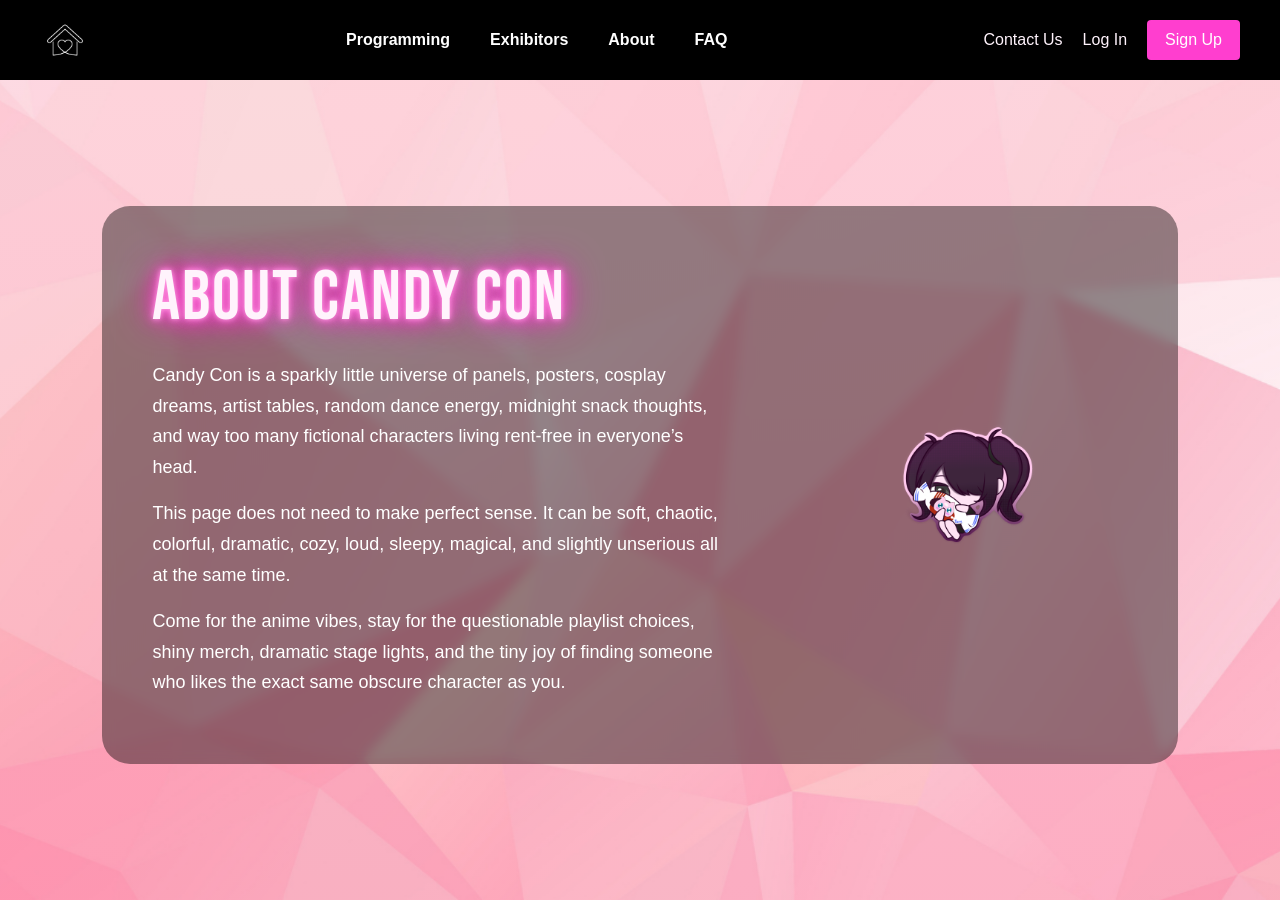
==== about.html @ 61c30eec "added all related files & assets" ====
<!DOCTYPE html>
<html lang="en">
<head>
  <meta charset="UTF-8">
  <meta name="viewport" content="width=device-width, initial-scale=1.0">
  <title>About Candy Con</title>

  <!-- bootstrap -->
  <link href="https://cdn.jsdelivr.net/npm/bootstrap@5.3.2/dist/css/bootstrap.min.css" rel="stylesheet">

  <!-- google font -->
  <link href="https://fonts.googleapis.com/css2?family=Bebas+Neue&display=swap" rel="stylesheet">

  <!-- custom CSS -->
  <link rel="stylesheet" href="style.css">
  <link rel="icon" type="image/png" href="assets/favicon.png">
</head>

<body class="about-page">

<header class="top-bar">
  <!-- left side -->
<div class="left-section">
  <a href="index.html">
    <img src="assets/home.png" alt="Back to Candy Con Home" class="logo home-logo">
  </a>
</div>
  
  <nav class="main-menu">
		<a href="https://www.anime-expo.org/programming/" target="_blank">Programming</a>
		<a href="exhibitors.html">Exhibitors</a>
		<a href="about.html">About</a>
		<a href="faq.html">FAQ</a>
	</nav>

  <!-- right side -->
  <div class="utility-menu">
    <span class="utility-item">Contact Us</span>
    <span class="utility-item">Log In</span>
    <button class="utility-button">Sign Up</button>
  </div>
</header>

<main class="about-main">
  <section class="about-content">
    <div class="about-text">
      <h1>About Candy Con</h1>
      <p>
        Candy Con is a sparkly little universe of panels, posters, cosplay dreams,
        artist tables, random dance energy, midnight snack thoughts, and way too many
        fictional characters living rent-free in everyone’s head.
      </p>
      <p>
        This page does not need to make perfect sense. It can be soft, chaotic,
        colorful, dramatic, cozy, loud, sleepy, magical, and slightly unserious all
        at the same time.
      </p>
      <p>
        Come for the anime vibes, stay for the questionable playlist choices, shiny
        merch, dramatic stage lights, and the tiny joy of finding someone who likes
        the exact same obscure character as you.
      </p>
    </div>

    <div class="about-image-area">
      <img src="assets/favicon.png" alt="Irene Con Icon" class="about-circle-img">
    </div>
  </section>
</main>

<!-- Bootstrap JS-->
<script src="https://cdn.jsdelivr.net/npm/bootstrap@5.3.2/dist/js/bootstrap.bundle.min.js"></script>

</body>
</html>
---- style.css ----
* {box-sizing: border-box;}

html, body {
  margin: 0;
  padding: 0;
  overflow-x: hidden;
}

body {
  background-color: #111;
  color: white;
  font-family: Arial, sans-serif;
}

img {
  max-width: 100%;
  height: auto;
}


h1, h2 {
  font-family: 'Bebas Neue', sans-serif;
  letter-spacing: 2px;
  color: #fff3fc; /* light pink */
  text-shadow: 
    0 0 5px #ff9de2,
    0 0 10px #ff6fd8,
    0 0 20px #ff3ecf,
    0 0 40px #ff00c8;
}

p {
  line-height: 1.6;
}

.home-logo {
  cursor: pointer;
  object-fit: contain;
  transition: transform 0.2s ease, filter 0.2s ease;
}

.home-logo:hover {
  transform: scale(1.08);
  filter: drop-shadow(0 0 10px rgba(255, 210, 235, 0.9));
}

.carousel-caption {
	/* dark translucent box too make the white font stand out */
	background: rgba(0, 0, 0, 0.6); 
	padding: 25px 40px;
	border-radius: 15px;
	max-width: 600px;
	margin: auto;
}

.carousel-caption .btn {
	padding: 12px 28px;
	font-weight: bold;
	border-radius: 25px;
	transition: all 0.3s ease;
}

.carousel-caption .btn:hover {transform: scale(1.08);}

/* desktop layout */
.main-container{
	display: flex;
	gap: 20px;
	padding: 20px;
}

.left, .right {
	width: 20%;
	padding: 20px;
	background: #eee;
	color: black;
}

.content {
	width: 60%;
	padding: 20px;
	background: #ddd;
	color: black;
}

/* top navigation bar */
.top-bar {
	display: flex;
	justify-content: space-between;
	align-items: center;
	padding: 15px 40px;
	background-color: #000;
}

.logo {
	height: 50px;
	border-radius: 6px;
}

.left-section {
	display: flex;
	align-items: center;
	gap: 40px; /*spacing between logo & menu */
}

.main-menu{
	display: flex;
	gap: 40px;
}
.main-menu a {
	text-decoration: none;
	color: white;
	font-weight: 700;
	transition: all 0.3s ease;
}

/* Prevent visited links change color */
.main-menu a:visited {color: white;}

.main-menu a:hover {
	color: #ff3ecf;
	text-decoration: none;
	transform: translateY(-3px);
}

.utility-menu {
	display: flex;
	align-items: center;
	gap: 20px;
}

.utility-item {
	cursor: pointer;
	color: #fff3fc;
	transition: all 0.3s ease;
}

.utility-item:hover {
	text-decoration: underline;
	color: #fa4887;
}

/* Button styling */
.utility-button {
	background-color: #ff3ecf;
	color: white;
	border: none;
	padding: 8px 18px;
	border-radius: 4px;
	cursor: pointer;
	transition: all 0.3s ease;
}

/* Button hover */
.utility-button:hover {
	background-color: #d62bb0;
	transform: scale(1.05);
}


/* tablet*/
@media (max-width: 1024px) {

	.main-container {
		flex-direction: column;
	}

	.left, .content, .right {
		width: 100%;
	}

	.left {order: 1;}
	.content {order: 2;}
	.right {order: 3;}
  
  /* Header adjusts */
	.top-header {
		flex-direction: column;
		gap: 10px;
	}

	.main-nav a {margin: 0 10px;}
  
	p{ font-size: 16px;}
}

/* mobile */
@media (max-width: 600px) {

  h1 {font-size: 26px;}
  h2 {font-size: 20px;}
  
  p{
	  font-size: 15px;
	  line-height: 1.5;
	  text-align: center;
  }

  .carousel-caption {
    bottom: 10%;
  }
  
  /* hide sidebars*/
  .left, .right {
    display: none;   
  }

  .content {
    width: 100%;
    padding: 15px;
  }

  nav, footer {
    font-size: 14px;
    padding: 10px;
  }
  
  /* Header adjustments */
	.logo {
		height: 45px;
	}

	.site-title {
		font-size: 22px;
	}

	.main-nav {
		display: flex;
		flex-direction: column;
		align-items: center;
	}
  
	.main-nav a {
		margin: 5px 0;
	}
	
	.hero-cards {
		flex-direction: column;
		align-items: center;
	}
	
	.hero-card p {
        font-size: 1rem;
    }
	
	.accordion-section {
		padding: 30px 20px;
	}

	.accordion-section h3 {
		font-size: 1.8rem;
	}

	.accordion-section p {
		font-size: 1rem;
	}
  
}

/* hero-cards for desktop default */
.hero-card {
	display: flex;
	width: 280px;
	flex-direction: column;
	align-items: center;
	justify-content: center;
	text-align: center;
	cursor: pointer;
    transition: all 0.3s ease;
}

.hero-card:hover{
	transform: translateY(-10px);
}

.hero-card p{
	font-size: 1.3rem;
	font-weight: 400;
	line-height: 1.5;
}
 
.hero-cards {
	display: flex;
	justify-content: center;
	align-items: stretch; /* ensures equal height */
	gap: 40px;
	padding: 60px 20px;
	background: #e7c9da;   
}

.hero-cards input{ display: none;}
  
.hero-card img {
	width: 160px;      
	height: 160px;/* force square alignment */
	object-fit: contain;
	margin-bottom: 20px;
}

.stat{
	font-family: 'Bebas Neue', sans-serif;
	font-size: 2.8rem;
	font-weight: 700;
	color: #fa4887; /*matches the icon color */
	margin-bottom: 10px;
}

.accordion-section{
	width: 100%;
	background: white;
	padding: 40px;
	text-align: center;
}
.detail {
    display: none;
    max-width: 700px;
    margin: auto;
    color: #333;
}

#attendees:checked ~ .accordion-section #attendees-detail {display: block;}

#vendors:checked ~ .accordion-section #vendors-detail {display: block;}

#events:checked ~ .accordion-section #events-detail {display: block;}

.accordion-section h3 {
	font-family: 'Bebas Neue', sans-serif;
	font-size: 2.2rem; 
	font-weight: 700;
	color: #fa4887;
	margin-bottom: 15px;
}

.accordion-section p {
	font-size: 1.15rem;
	line-height: 1.8;
	color: #444;
	max-width: 750px;
	margin: 0 auto;
	letter-spacing: 0.5px;
}

/* ==================== About Page ==================== */

.about-page {
  min-height: 100vh;
  background-image:
    linear-gradient(rgba(255, 230, 242, 0.25), rgba(255, 190, 220, 0.25)),
    url("assets/about_bg.png");
  background-size: cover;
  background-position: center;
  background-repeat: no-repeat;
  color: white;
}

.about-main {
  min-height: calc(100vh - 90px);
  display: flex;
  align-items: center;
  justify-content: center;
  padding: 80px 8%;
}

.about-content {
  width: 100%;
  max-width: 1150px;
  display: flex;
  align-items: center;
  justify-content: space-between;
  gap: 60px;
  padding: 50px;
  border-radius: 28px;
  background: rgba(0, 0, 0, 0.42);
  backdrop-filter: blur(6px);
}

.about-text {
  flex: 1;
}

.about-text h1 {
  font-family: "Bebas Neue", sans-serif;
  font-size: 70px;
  letter-spacing: 2px;
  margin-bottom: 20px;
}

.about-text p {
  font-size: 18px;
  line-height: 1.7;
  margin-bottom: 16px;
}

.about-image-area {
  flex: 0 0 340px;
  display: flex;
  justify-content: center;
  align-items: center;
}

.about-circle {
  width: 300px;
  height: 300px;
  border-radius: 50%;
  background: radial-gradient(circle at 35% 30%, #fff7fb, #ffd1e6 45%, #f7a8c8 100%);
  display: flex;
  justify-content: center;
  align-items: center;
  box-shadow: 0 18px 45px rgba(255, 160, 200, 0.45);
  border: 5px solid rgba(255, 255, 255, 0.75);
}

.about-circle-img {
  width: 190px;
  height: 190px;
  object-fit: contain;
  border-radius: 50%;
}

@media (max-width: 850px) {
  .about-content {
    flex-direction: column-reverse;
    text-align: center;
    padding: 35px 25px;
  }

  .about-text h1 {
    font-size: 52px;
  }

  .about-image-area {
    flex: none;
  }

  .about-circle {
    width: 230px;
    height: 230px;
  }

  .about-circle-img {
    width: 145px;
    height: 145px;
  }
}

/* ==================== FAQ Page ==================== */

.faq-page {
  min-height: 100vh;
  background-image:
    linear-gradient(rgba(255, 225, 240, 0.25), rgba(90, 0, 45, 0.4)),
    url("assets/about_bg.png");
  background-size: cover;
  background-position: center;
  background-repeat: no-repeat;
  color: white;
}

.faq-main {
  min-height: calc(100vh - 90px);
  display: flex;
  justify-content: center;
  align-items: flex-start;
  padding: 80px 8%;
}

.faq-box {
  width: 100%;
  max-width: 950px;
  padding: 45px;
  border-radius: 28px;
  background: rgba(0, 0, 0, 0.42);
  backdrop-filter: blur(6px);
}

.faq-box h1 {
  font-family: "Bebas Neue", sans-serif;
  font-size: 76px;
  letter-spacing: 3px;
  text-align: center;
  margin-bottom: 10px;
}

.faq-intro {
  text-align: center;
  font-size: 18px;
  margin-bottom: 35px;
  color: #fff4fa;
}

.faq-list {
  display: flex;
  flex-direction: column;
  gap: 18px;
}

.faq-item {
  border-radius: 18px;
  overflow: hidden;
  border: 2px solid rgba(255, 255, 255, 0.9);
  background: linear-gradient(135deg, #7a0038, #c21868 50%, #ff7eb8);
  box-shadow:
    0 0 12px rgba(255, 210, 235, 0.75),
    0 0 25px rgba(255, 90, 170, 0.5),
    0 12px 28px rgba(0, 0, 0, 0.35);
}

.faq-item summary {
  cursor: pointer;
  list-style: none;
  padding: 20px 24px;
  font-size: 20px;
  font-weight: 700;
  color: white;
  position: relative;
}

.faq-item summary::-webkit-details-marker {
  display: none;
}

.faq-item summary::after {
  content: "+";
  position: absolute;
  right: 24px;
  top: 50%;
  transform: translateY(-50%);
  font-size: 28px;
  font-weight: 700;
  color: #fff7fb;
  text-shadow: 0 0 10px rgba(255, 255, 255, 0.9);
}

.faq-item[open] summary::after {
  content: "−";
}

.faq-answer {
  margin: 0 18px 18px;
  padding: 18px 22px;
  border-radius: 14px;
  background: rgba(255, 244, 250, 0.95);
  color: #5f1538;
  border: 1px solid rgba(255, 255, 255, 0.9);
  box-shadow: inset 0 0 14px rgba(255, 150, 205, 0.35);
}

.faq-answer p {
  margin: 0;
  line-height: 1.6;
}

.faq-item:hover {
  transform: translateY(-2px);
  box-shadow:
    0 0 16px rgba(255, 230, 245, 0.95),
    0 0 34px rgba(255, 90, 170, 0.7),
    0 14px 32px rgba(0, 0, 0, 0.4);
}

@media (max-width: 750px) {
  .faq-main {
    padding: 50px 5%;
  }

  .faq-box {
    padding: 30px 20px;
  }

  .faq-box h1 {
    font-size: 56px;
  }

  .faq-item summary {
    font-size: 17px;
    padding: 18px 48px 18px 18px;
  }
}

/* ==================== Exhibitors Page ==================== */

.exhibitors-page {
  min-height: 100vh;
  background-image:
    linear-gradient(rgba(255, 225, 240, 0.25), rgba(90, 0, 45, 0.42)),
    url("assets/about_bg.png");
  background-size: cover;
  background-position: center;
  background-repeat: no-repeat;
  color: white;
}

.exhibitors-main {
  min-height: calc(100vh - 90px);
  display: flex;
  justify-content: center;
  align-items: flex-start;
  padding: 80px 8%;
}

.exhibitors-box {
  width: 100%;
  max-width: 1100px;
  padding: 45px;
  border-radius: 30px;
  background: rgba(0, 0, 0, 0.42);
  backdrop-filter: blur(6px);
}

.exhibitors-box h1 {
  font-family: "Bebas Neue", sans-serif;
  font-size: 76px;
  letter-spacing: 3px;
  text-align: center;
  margin-bottom: 10px;
}

.exhibitors-intro {
  text-align: center;
  font-size: 18px;
  margin-bottom: 40px;
  color: #fff4fa;
}

.exhibitor-grid {
  display: grid;
  grid-template-columns: repeat(2, 1fr);
  gap: 34px;
}

.exhibitor-card {
  padding: 28px;
  border-radius: 26px;
  background: linear-gradient(135deg, rgba(122, 0, 56, 0.92), rgba(194, 24, 104, 0.9), rgba(255, 126, 184, 0.85));
  border: 2px solid rgba(255, 255, 255, 0.9);
  box-shadow:
    0 0 14px rgba(255, 220, 240, 0.85),
    0 0 32px rgba(255, 90, 170, 0.55),
    0 14px 34px rgba(0, 0, 0, 0.42);
  text-align: center;
  transition: transform 0.25s ease, box-shadow 0.25s ease;
}

.exhibitor-card:hover {
  transform: translateY(-6px);
  box-shadow:
    0 0 20px rgba(255, 240, 250, 1),
    0 0 44px rgba(255, 90, 170, 0.8),
    0 18px 40px rgba(0, 0, 0, 0.48);
}

.exhibitor-img-wrap {
  width: 190px;
  height: 190px;
  margin: 0 auto 22px;
  border-radius: 50%;
  background: radial-gradient(circle at 35% 30%, #fff8fc, #ffd3e8 45%, #f7a1c6 100%);
  display: flex;
  justify-content: center;
  align-items: center;
  border: 5px solid rgba(255, 255, 255, 0.85);
  box-shadow: 0 10px 28px rgba(255, 170, 210, 0.55);
}

.exhibitor-img {
  width: 155px;
  height: 155px;
  object-fit: cover;
  border-radius: 50%;
}

.exhibitor-info h2 {
  font-family: "Bebas Neue", sans-serif;
  font-size: 38px;
  letter-spacing: 1.5px;
  margin-bottom: 8px;
}

.exhibitor-tag {
  font-weight: 700;
  color: #ffe7f3;
  margin-bottom: 14px;
}

.exhibitor-info p {
  line-height: 1.6;
  margin-bottom: 0;
}

@media (max-width: 850px) {
  .exhibitors-main {
    padding: 50px 5%;
  }

  .exhibitors-box {
    padding: 30px 20px;
  }

  .exhibitors-box h1 {
    font-size: 54px;
  }

  .exhibitor-grid {
    grid-template-columns: 1fr;
  }

  .exhibitor-img-wrap {
    width: 165px;
    height: 165px;
  }

  .exhibitor-img {
    width: 132px;
    height: 132px;
  }
}

/* ==================== Programming Page ==================== */

html {
  scroll-behavior: smooth;
}

.programming-page {
  min-height: 100vh;
  background-image:
    linear-gradient(rgba(255, 225, 240, 0.25), rgba(90, 0, 45, 0.42)),
    url("assets/about_bg.png");
  background-size: cover;
  background-position: center;
  background-repeat: no-repeat;
  background-attachment: fixed;
  color: white;
}

.programming-main {
  width: 100%;
}

.schedule-section {
  min-height: calc(100vh - 90px);
  display: flex;
  align-items: center;
  justify-content: center;
  padding: 80px 8%;
  scroll-margin-top: 90px;
}

.schedule-box {
  width: 100%;
  max-width: 1100px;
  padding: 45px;
  border-radius: 30px;
  background: rgba(0, 0, 0, 0.42);
  backdrop-filter: blur(6px);
  box-shadow:
    0 0 18px rgba(255, 220, 240, 0.6),
    0 18px 40px rgba(0, 0, 0, 0.45);
}

.schedule-heading-row {
  display: flex;
  align-items: center;
  justify-content: space-between;
  gap: 24px;
}

.schedule-heading-row h1 {
  font-family: "Bebas Neue", sans-serif;
  font-size: 72px;
  letter-spacing: 3px;
  margin: 0;
}

.schedule-heading-row h2 {
  font-family: "Bebas Neue", sans-serif;
  font-size: 38px;
  letter-spacing: 2px;
  color: #ffd9ec;
  margin-top: 4px;
}

.day2-heading {
  text-align: right;
  margin-left: auto;
}

.schedule-intro {
  margin: 20px 0 32px;
  font-size: 18px;
  color: #fff4fa;
}

.schedule-arrow {
  width: 66px;
  height: 66px;
  border-radius: 50%;
  display: inline-flex;
  align-items: center;
  justify-content: center;
  text-decoration: none;
  background: radial-gradient(circle at 35% 30%, #ffb8dc, #c21868 55%, #7a0038 100%);
  border: 3px solid rgba(255, 255, 255, 0.9);
  box-shadow:
    0 0 14px rgba(255, 230, 245, 0.95),
    0 0 34px rgba(255, 90, 170, 0.7),
    0 12px 28px rgba(0, 0, 0, 0.45);
  transition: transform 0.25s ease, box-shadow 0.25s ease;
}

.schedule-arrow img {
  width: 34px;
  height: 34px;
  object-fit: contain;
}

.arrow-left img {
  transform: rotate(180deg);
}

.schedule-arrow:hover {
  transform: scale(1.08);
  box-shadow:
    0 0 20px rgba(255, 245, 250, 1),
    0 0 46px rgba(255, 80, 170, 0.9),
    0 14px 34px rgba(0, 0, 0, 0.5);
}

.schedule-table-wrap {
  overflow-x: auto;
  border-radius: 20px;
  border: 2px solid rgba(255, 255, 255, 0.85);
  box-shadow:
    0 0 14px rgba(255, 220, 240, 0.65),
    0 10px 30px rgba(0, 0, 0, 0.35);
}

.schedule-table {
  width: 100%;
  border-collapse: collapse;
  overflow: hidden;
  color: white;
}

.schedule-table thead {
  background: linear-gradient(135deg, #7a0038, #c21868, #ff7eb8);
}

.schedule-table th {
  padding: 18px;
  font-size: 18px;
  letter-spacing: 1px;
  border-bottom: 2px solid rgba(255, 255, 255, 0.85);
}

.schedule-table td {
  padding: 17px 18px;
  background: rgba(255, 244, 250, 0.93);
  color: #5f1538;
  border-bottom: 1px solid rgba(194, 24, 104, 0.25);
}

.schedule-table tbody tr:nth-child(even) td {
  background: rgba(255, 225, 240, 0.95);
}

.schedule-table tbody tr:hover td {
  background: #ffd4e8;
}

@media (max-width: 800px) {
  .schedule-section {
    padding: 55px 5%;
  }

  .schedule-box {
    padding: 30px 20px;
  }

  .schedule-heading-row h1 {
    font-size: 48px;
  }

  .schedule-heading-row h2 {
    font-size: 30px;
  }

  .schedule-arrow {
    width: 52px;
    height: 52px;
    font-size: 30px;
  }

  .schedule-table th,
  .schedule-table td {
    padding: 14px;
    font-size: 14px;
  }
}
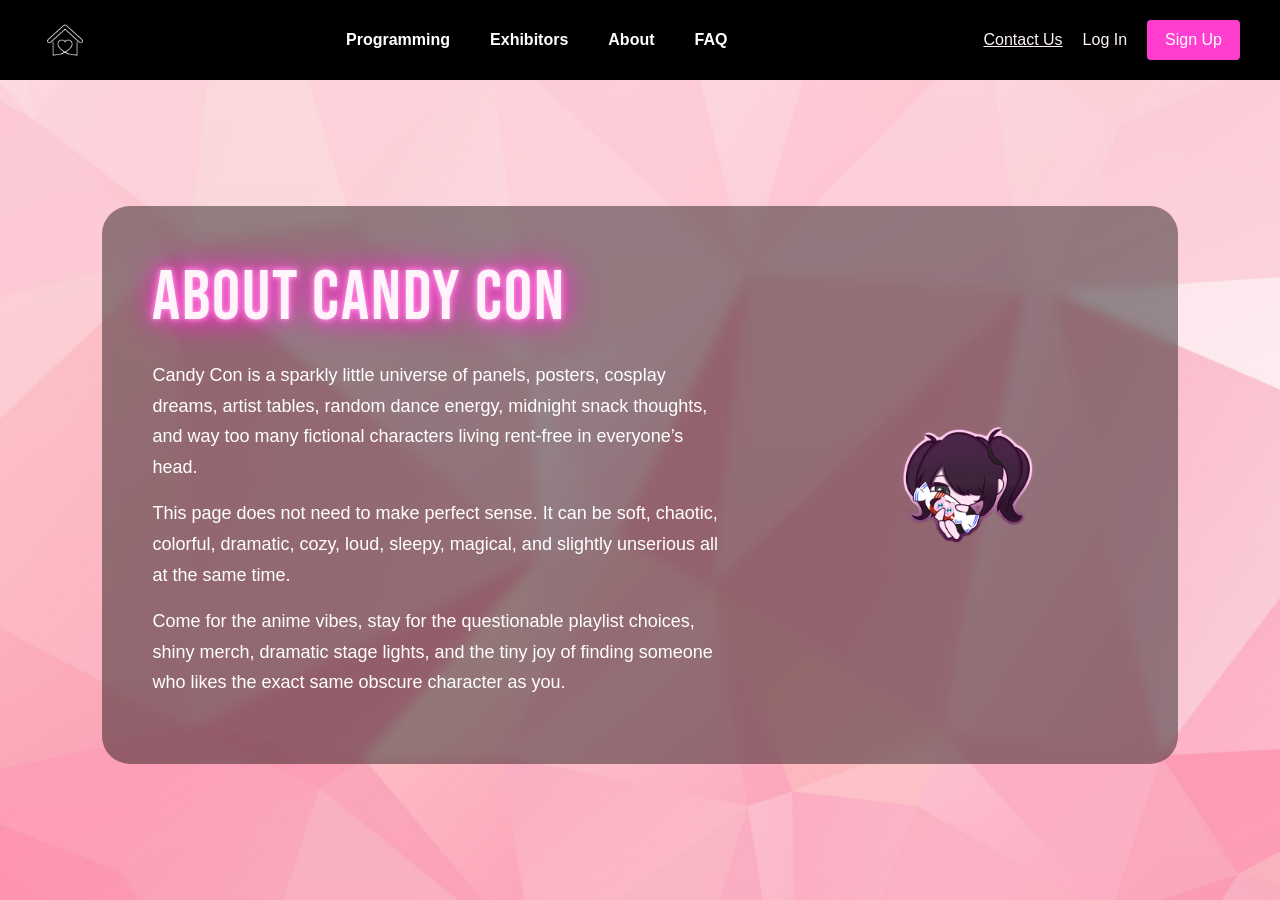
==== commit 92d491e7: "added contact page" ====
--- a/about.html
+++ b/about.html
@@ -36,7 +36,7 @@
 
   <!-- right side -->
   <div class="utility-menu">
-    <span class="utility-item">Contact Us</span>
+    <a href="contact.html" class="utility-item">Contact Us</a>
     <span class="utility-item">Log In</span>
     <button class="utility-button">Sign Up</button>
   </div>
--- a/style.css
+++ b/style.css
@@ -159,31 +159,80 @@
 	transform: scale(1.05);
 }
 
-
-/* tablet*/
-@media (max-width: 1024px) {
-
-	.main-container {
-		flex-direction: column;
-	}
-
-	.left, .content, .right {
-		width: 100%;
-	}
-
-	.left {order: 1;}
-	.content {order: 2;}
-	.right {order: 3;}
-  
-  /* Header adjusts */
-	.top-header {
-		flex-direction: column;
-		gap: 10px;
-	}
-
-	.main-nav a {margin: 0 10px;}
-  
-	p{ font-size: 16px;}
+* {
+  box-sizing: border-box;
+}
+
+img {
+  max-width: 100%;
+}
+
+/* Tablets / small laptops */
+@media (max-width: 900px) {
+  .top-bar {
+    flex-wrap: wrap;
+    gap: 14px;
+    padding: 14px 5%;
+  }
+
+  .left-section {
+    flex: 0 0 auto;
+  }
+
+  .logo {
+    width: 58px;
+    height: 58px;
+    object-fit: cover;
+  }
+
+  .main-menu {
+    order: 3;
+    width: 100%;
+    display: flex;
+    justify-content: center;
+    flex-wrap: wrap;
+    gap: 10px 18px;
+  }
+
+  .main-menu a {
+    font-size: 16px;
+  }
+
+  .utility-menu {
+    margin-left: auto;
+    display: flex;
+    align-items: center;
+    gap: 10px;
+  }
+
+  .utility-item {
+    font-size: 14px;
+  }
+
+  .utility-button {
+    padding: 8px 14px;
+    font-size: 14px;
+  }
+
+  .carousel-item img {
+    height: 60vh;
+    object-fit: cover;
+  }
+
+  .carousel-caption h1,
+  .carousel-caption .hero-text {
+    font-size: 44px;
+  }
+
+  .carousel-caption p {
+    font-size: 18px;
+  }
+
+  .hero-cards {
+    grid-template-columns: repeat(2, minmax(220px, 1fr));
+    gap: 24px;
+    padding: 40px 6%;
+  }
 }
 
 /* mobile */
@@ -871,6 +920,197 @@
   background: #ffd4e8;
 }
 
+/* ==================== Contact Page ==================== */
+
+.contact-page {
+  min-height: 100vh;
+  background-image:
+    linear-gradient(rgba(255, 225, 240, 0.25), rgba(90, 0, 45, 0.42)),
+    url("assets/about_bg.png");
+  background-size: cover;
+  background-position: center;
+  background-repeat: no-repeat;
+  background-attachment: fixed;
+  color: white;
+}
+
+.contact-main {
+  min-height: calc(100vh - 90px);
+  display: flex;
+  justify-content: center;
+  align-items: center;
+  padding: 80px 8%;
+}
+
+.contact-card {
+  width: 100%;
+  max-width: 1150px;
+  display: grid;
+  grid-template-columns: 0.95fr 1.05fr;
+  overflow: hidden;
+  border-radius: 30px;
+  border: 2px solid rgba(255, 255, 255, 0.85);
+  background: rgba(0, 0, 0, 0.42);
+  backdrop-filter: blur(7px);
+  box-shadow:
+    0 0 18px rgba(255, 220, 240, 0.75),
+    0 0 40px rgba(255, 90, 170, 0.45),
+    0 18px 45px rgba(0, 0, 0, 0.48);
+}
+
+.contact-left-panel {
+  min-height: 650px;
+  padding: 48px;
+  display: flex;
+  flex-direction: column;
+  justify-content: space-between;
+  background: linear-gradient(135deg, rgba(122, 0, 56, 0.9), rgba(194, 24, 104, 0.78), rgba(255, 126, 184, 0.65));
+}
+
+.contact-left-panel h1 {
+  font-family: "Bebas Neue", sans-serif;
+  font-size: 78px;
+  line-height: 0.9;
+  letter-spacing: 3px;
+  margin-bottom: 28px;
+  color: white;
+  text-shadow: 0 0 16px rgba(255, 230, 245, 0.65);
+}
+
+.contact-info-box {
+  padding: 24px;
+  border-radius: 22px;
+  background: rgba(255, 244, 250, 0.16);
+  border: 1.5px solid rgba(255, 255, 255, 0.72);
+  box-shadow: inset 0 0 18px rgba(255, 210, 235, 0.25);
+}
+
+.contact-info-box p {
+  margin-bottom: 16px;
+  line-height: 1.65;
+  color: #fff7fb;
+}
+
+.contact-info-box p:last-child {
+  margin-bottom: 0;
+}
+
+.contact-info-list {
+  display: flex;
+  flex-direction: column;
+  gap: 16px;
+}
+
+.contact-item {
+  display: flex;
+  align-items: center;
+  gap: 12px;
+}
+
+.contact-icon {
+  width: 38px;
+  height: 38px;
+  border-radius: 50%;
+  display: inline-flex;
+  align-items: center;
+  justify-content: center;
+  background: radial-gradient(circle at 35% 30%, #fff7fb, #ffd1e6 45%, #f7a8c8 100%);
+  color: #7a0038;
+  font-size: 18px;
+  box-shadow: 0 0 14px rgba(255, 230, 245, 0.8);
+}
+
+.contact-item a {
+  color: white;
+  text-decoration: none;
+  font-weight: 700;
+}
+
+.contact-item a:hover {
+  color: #ffe0ef;
+  text-shadow: 0 0 10px rgba(255, 230, 245, 0.9);
+}
+
+.contact-right-panel {
+  padding: 48px;
+  background: rgba(255, 244, 250, 0.92);
+}
+
+.contact-right-panel form {
+  display: flex;
+  flex-direction: column;
+  gap: 16px;
+}
+
+.two-columns {
+  display: grid;
+  grid-template-columns: 1fr 1fr;
+  gap: 16px;
+}
+
+.contact-right-panel input,
+.contact-right-panel select,
+.contact-right-panel textarea {
+  width: 100%;
+  padding: 15px 16px;
+  border-radius: 16px;
+  border: 2px solid rgba(194, 24, 104, 0.35);
+  background: white;
+  color: #5f1538;
+  font-size: 15px;
+  outline: none;
+  box-shadow: 0 4px 14px rgba(194, 24, 104, 0.12);
+}
+
+.contact-right-panel input:focus,
+.contact-right-panel select:focus,
+.contact-right-panel textarea:focus {
+  border-color: #c21868;
+  box-shadow:
+    0 0 0 4px rgba(255, 126, 184, 0.25),
+    0 0 18px rgba(255, 90, 170, 0.28);
+}
+
+.contact-right-panel textarea {
+  min-height: 150px;
+  resize: vertical;
+}
+
+.contact-right-panel button {
+  margin-top: 6px;
+  padding: 15px 18px;
+  border: none;
+  border-radius: 999px;
+  background: linear-gradient(135deg, #7a0038, #c21868, #ff7eb8);
+  color: white;
+  font-weight: 800;
+  letter-spacing: 1.5px;
+  box-shadow:
+    0 0 14px rgba(255, 210, 235, 0.8),
+    0 10px 24px rgba(122, 0, 56, 0.35);
+  transition: transform 0.2s ease, box-shadow 0.2s ease;
+}
+
+.contact-right-panel button:hover {
+  transform: translateY(-2px);
+  box-shadow:
+    0 0 20px rgba(255, 235, 248, 1),
+    0 12px 28px rgba(122, 0, 56, 0.45);
+}
+
+.contact-success {
+  display: none;
+  margin: 6px 0 0;
+  color: #7a0038;
+  font-weight: 700;
+  text-align: center;
+}
+
+.contact-success.show-success {
+  display: block;
+}
+
+
 @media (max-width: 800px) {
   .schedule-section {
     padding: 55px 5%;
@@ -899,5 +1139,22 @@
     padding: 14px;
     font-size: 14px;
   }
-}
-
+
+  .contact-main {
+    padding: 60px 5%;
+  }
+
+  .contact-card {
+    grid-template-columns: 1fr;
+  }
+
+  .contact-left-panel {
+    min-height: auto;
+    gap: 34px;
+  }
+
+  .contact-left-panel h1 {
+    font-size: 62px;
+  }
+}
+
